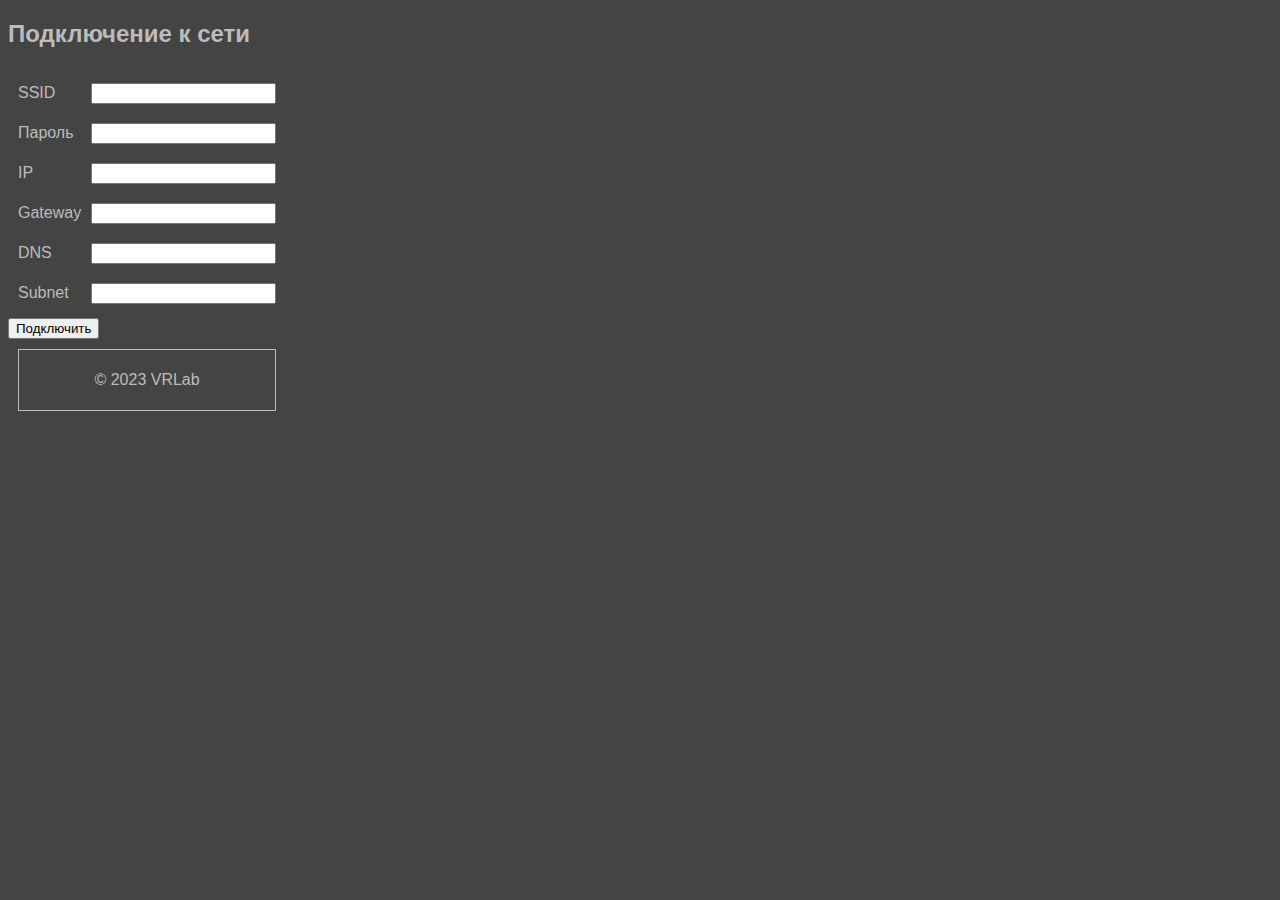
==== data/wifiinit.html @ d2a73d15 "базовая версия" ====
<!DOCTYPE html>
<html lang="en">
	<head>
		<meta charset="UTF-8" />
		<meta name="viewport" content="width=device-width, initial-scale=1.0" />
		<title>Подключение</title>
		<link rel="stylesheet" href="style.css" />
	</head>
	<body>
		<form action="/" method="post">
			<div>
				<h2>Подключение к сети</h2>
			</div>
			<div class="main">
				<div class="field">
					<label for="ssid">SSID</label>
					<input type="text" id="ssid" name="ssid" />
				</div>
				<div class="field">
					<label for="pass">Пароль</label>
					<input type="text" id="pass" name="pass" />
				</div>
				<div class="field">
					<label for="ip">IP</label>
					<input type="text" id="ip" name="ip" />
				</div>
				<div class="field">
					<label for="gateway">Gateway</label>
					<input type="text" id="gateway" name="gateway" />
				</div>
				<div class="field">
					<label for="dns">DNS</label>
					<input type="text" id="dns" name="dns" />
				</div>
				<div class="field">
					<label for="subnet">Subnet</label>
					<input type="text" id="subnet" name="subnet" />
				</div>
				<div>
					<input type="submit" value="Подключить" />
				</div>
				<footer>
					<p>© 2023 VRLab</p>
				</footer>
			</div>
		</form>
	</body>
</html>
---- data/style.css ----
body {
	background-color: #444444;
	font-family: "Segoe UI", Tahoma, Geneva, Verdana, sans-serif;
	color: #bcbcbc;
}

footer {
	display: flex;
	justify-content: center;
	padding: 5px;
	border: #bcbcbc 1px solid;
	margin: 10px;
}

.field {
	clear: both;
	text-align: right;
	line-height: 30px;
	margin: 10px;
}
label {
	float: left;
	padding-right: 10px;
}
.main {
	float: left;
}

input[type="range"] {
	writing-mode: bt-lr; /* IE */
	appearance: slider-vertical;
	width: 20px;
	height: 200px;
	padding: 0 100px;
}

.custom-corners .ui-bar {
	-webkit-border-top-left-radius: inherit;
	border-top-left-radius: inherit;
	-webkit-border-top-right-radius: inherit;
	border-top-right-radius: inherit;
}
.custom-corners .ui-body {
	border-top-width: 0;
	-webkit-border-bottom-left-radius: inherit;
	border-bottom-left-radius: inherit;
	-webkit-border-bottom-right-radius: inherit;
	border-bottom-right-radius: inherit;
}

@keyframes blinking {
	0% {
		background-color: #dedede;
		box-shadow: 0 0 3px #dedede;
	}
	50% {
		background-color: #dcdcdc88;
		box-shadow: 0 0 15px #dcdcdc88;
	}
	100% {
		background-color: #dedede;
		box-shadow: 0 0 3px #dedede;
	}
}

.blinking-btn {
	animation: blinking 1500ms infinite;
}
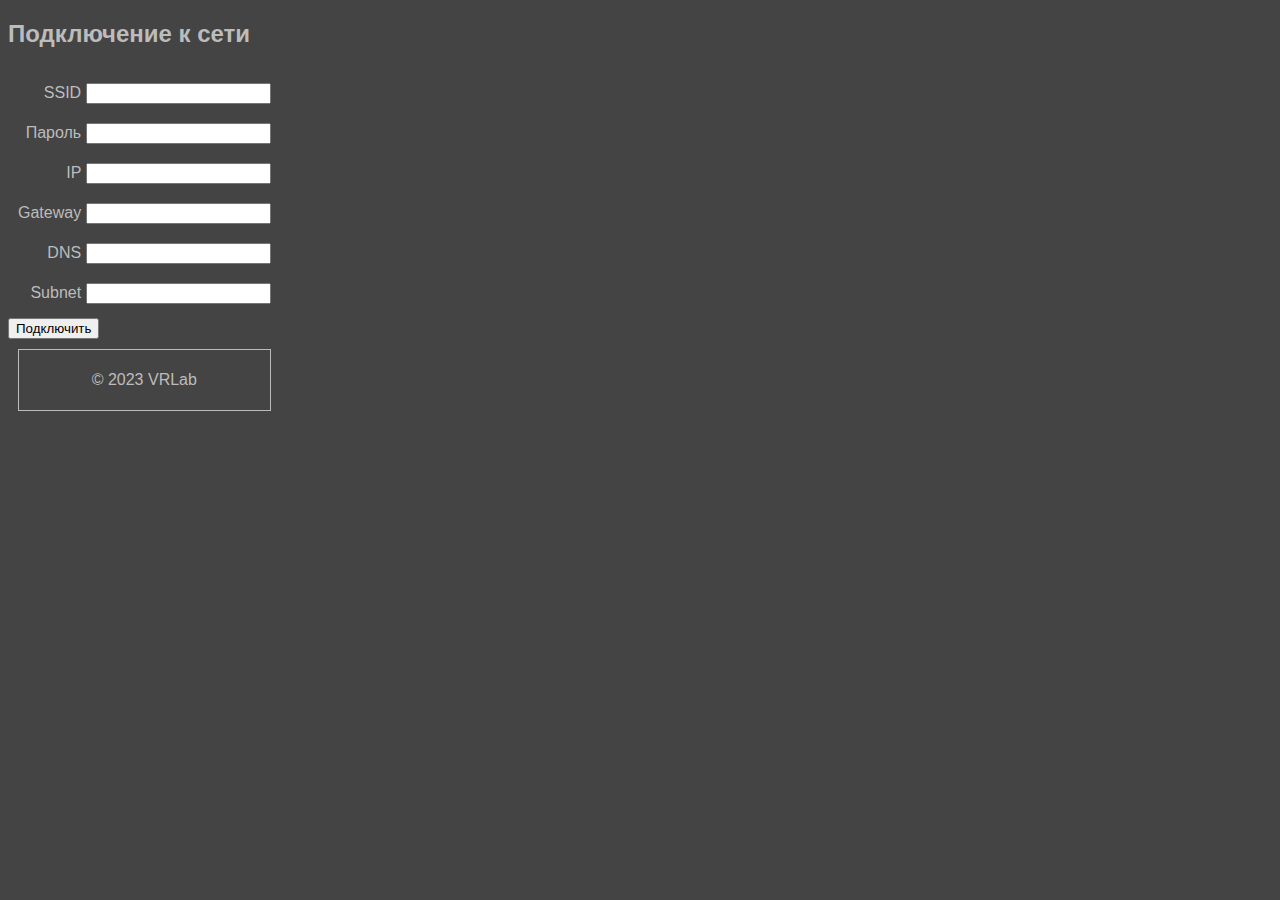
==== commit e6982188: "Изменил имя точки доступа на hostname, добавил сканирование доступных сетей в режима AP" ====
--- a/data/wifiinit.html
+++ b/data/wifiinit.html
@@ -15,6 +15,11 @@
 				<div class="field">
 					<label for="ssid">SSID</label>
 					<input type="text" id="ssid" name="ssid" />
+					<!-- <input list="ssid1" name="ssid1" title="wifi networks" />
+					<datalist id="ssid1">
+						<option value="1"></option>
+						<option value="2"></option>
+					</datalist> -->
 				</div>
 				<div class="field">
 					<label for="pass">Пароль</label>
--- a/data/style.css
+++ b/data/style.css
@@ -18,17 +18,13 @@
 	line-height: 30px;
 	margin: 10px;
 }
-label {
-	float: left;
-	padding-right: 10px;
-}
+
 .main {
 	float: left;
 }
 
 input[type="range"] {
 	writing-mode: bt-lr; /* IE */
-	appearance: slider-vertical;
 	width: 20px;
 	height: 200px;
 	padding: 0 100px;
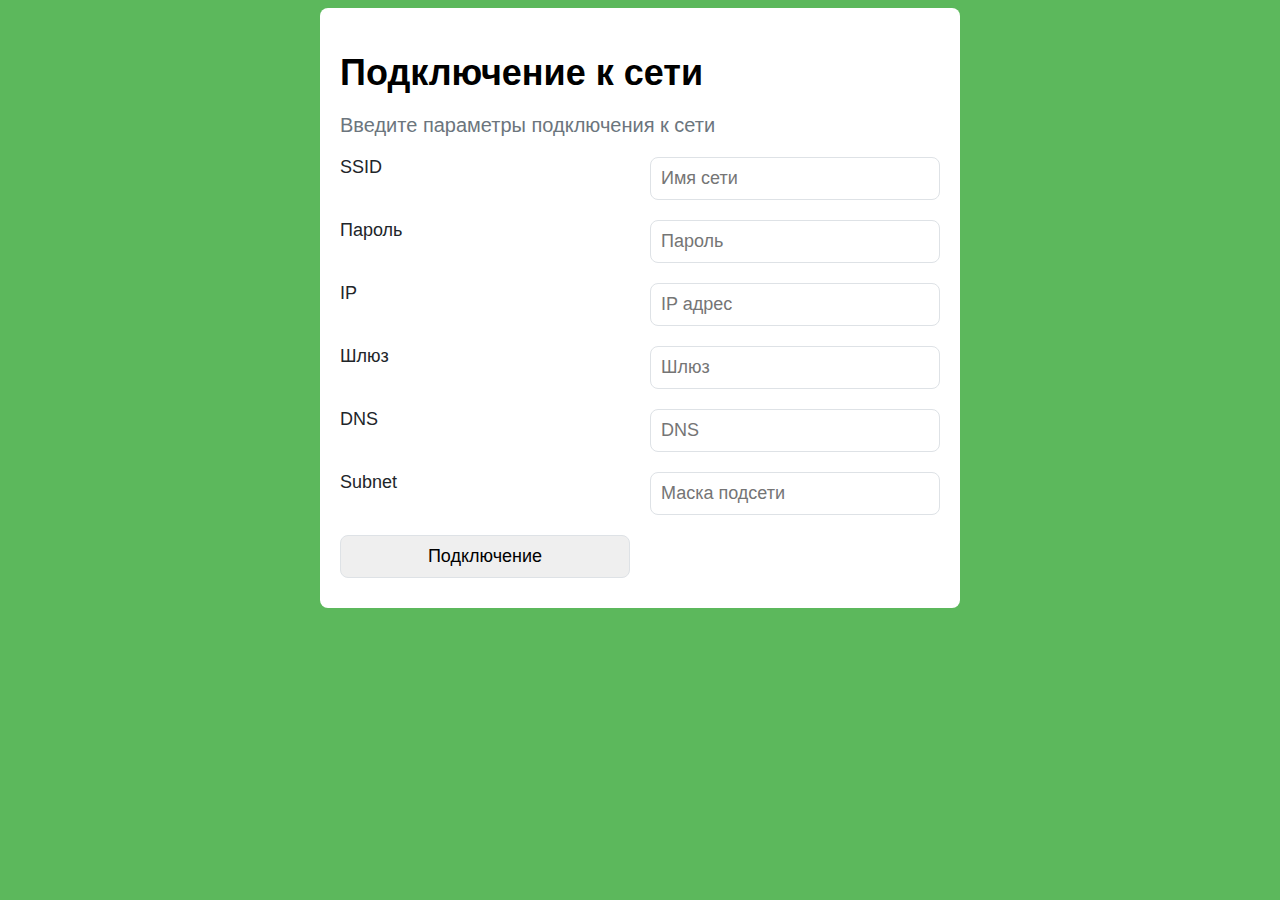
==== commit 79f5554a: "Исправил ошибку в новом wifiinit" ====
--- a/data/wifiinit.html
+++ b/data/wifiinit.html
@@ -3,51 +3,117 @@
 	<head>
 		<meta charset="UTF-8" />
 		<meta name="viewport" content="width=device-width, initial-scale=1.0" />
-		<title>Подключение</title>
-		<link rel="stylesheet" href="style.css" />
+		<title>Инициализация</title>
+		<style>
+			body {
+				background-color: #5cb85c;
+				font-family: Arial, sans-serif;
+			}
+
+			.container {
+				max-width: 600px;
+				margin: auto;
+				padding: 20px;
+				background-color: #fff;
+				border-radius: 8px;
+			}
+
+			.title {
+				font-size: 36px;
+				margin-bottom: 10px;
+			}
+
+			.subtitle {
+				font-size: 20px;
+				color: #6c757d;
+				margin-bottom: 20px;
+			}
+
+			.form {
+				display: grid;
+				grid-template-columns: 1fr 1fr;
+				gap: 20px;
+				margin-bottom: 10px;
+			}
+
+			.form label {
+				font-size: 18px;
+				color: #212529;
+			}
+
+			.form input,
+			.form select,
+			.form textarea {
+				padding: 10px;
+				border: 1px solid #dee2e6;
+				border-radius: 8px;
+				font-size: 18px;
+			}
+
+			.form button {
+				padding: 15px 20px;
+				background-color: #212529;
+				color: #fff;
+				border: none;
+				border-radius: 8px;
+				font-size: 18px;
+				cursor: pointer;
+			}
+		</style>
 	</head>
 	<body>
-		<form action="/" method="post">
-			<div>
-				<h2>Подключение к сети</h2>
-			</div>
-			<div class="main">
-				<div class="field">
-					<label for="ssid">SSID</label>
-					<input type="text" id="ssid" name="ssid" />
-					<!-- <input list="ssid1" name="ssid1" title="wifi networks" />
-					<datalist id="ssid1">
-						<option value="1"></option>
-						<option value="2"></option>
-					</datalist> -->
-				</div>
-				<div class="field">
-					<label for="pass">Пароль</label>
-					<input type="text" id="pass" name="pass" />
-				</div>
-				<div class="field">
-					<label for="ip">IP</label>
-					<input type="text" id="ip" name="ip" />
-				</div>
-				<div class="field">
-					<label for="gateway">Gateway</label>
-					<input type="text" id="gateway" name="gateway" />
-				</div>
-				<div class="field">
-					<label for="dns">DNS</label>
-					<input type="text" id="dns" name="dns" />
-				</div>
-				<div class="field">
-					<label for="subnet">Subnet</label>
-					<input type="text" id="subnet" name="subnet" />
-				</div>
-				<div>
-					<input type="submit" value="Подключить" />
-				</div>
-				<footer>
-					<p>© 2023 VRLab</p>
-				</footer>
-			</div>
-		</form>
+		<div class="container">
+			<h1 class="title">Подключение к сети</h1>
+			<p class="subtitle">Введите параметры подключения к сети</p>
+			<form action="/" method="post" class="form">
+				<label for="ssid">SSID</label>
+				<input
+					type="text"
+					id="ssid"
+					name="ssid"
+					placeholder="Имя сети"
+				/>
+				<label for="pass">Пароль</label>
+				<input
+					type="text"
+					id="pass"
+					name="password"
+					placeholder="Пароль"
+				/>
+				<label for="ip">IP</label>
+				<input type="text" id="ip" name="ip" placeholder="IP адрес" />
+				<label for="ip">Шлюз</label>
+				<input
+					type="text"
+					id="gateway"
+					name="gateway"
+					placeholder="Шлюз"
+				/>
+				<label for="dns">DNS</label>
+				<input type="text" id="dns" name="dns" placeholder="DNS" />
+				<label for="subnet">Subnet</label>
+				<input
+					type="text"
+					id="subnet"
+					name="subnet"
+					placeholder="Маска подсети"
+				/>
+
+				<!-- <label for="pronoun">Pronoun</label>
+				<select id="pronoun" name="pronoun">
+					<option value="">Select your pronoun</option>
+					<option value="he">He</option>
+					<option value="she">She</option>
+					<option value="they">They</option>
+				</select>
+				<label for="message">Message</label>
+				<textarea
+					id="message"
+					name="message"
+					placeholder="Enter your message"
+				></textarea> -->
+				<input type="submit" value="Подключение" />
+			</form>
+		</div>
 	</body>
 </html>
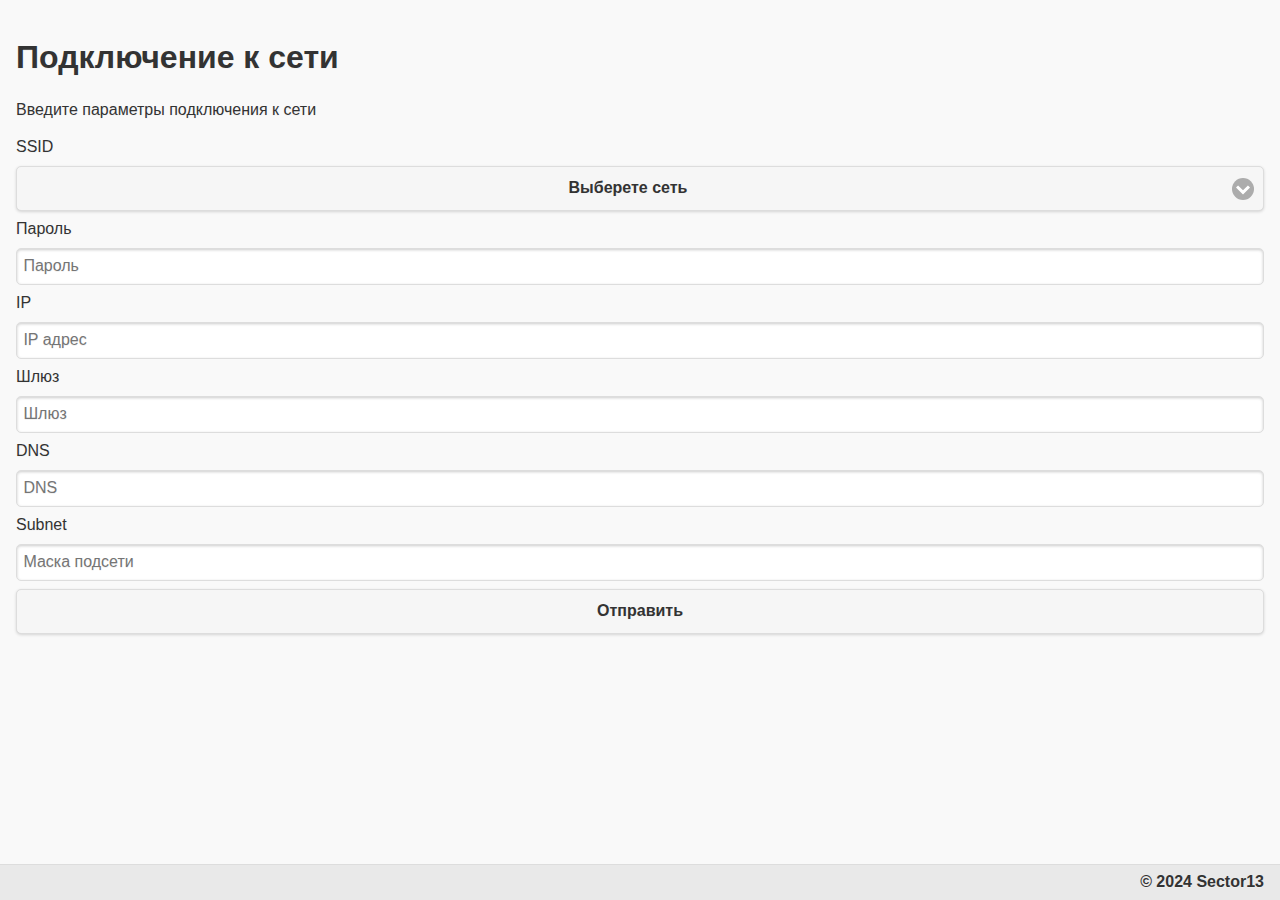
==== commit 9f5cdd2b: "Изменение страницы и способа авторизации с помощью websocket" ====
--- a/data/wifiinit.html
+++ b/data/wifiinit.html
@@ -4,75 +4,86 @@
 		<meta charset="UTF-8" />
 		<meta name="viewport" content="width=device-width, initial-scale=1.0" />
 		<title>Инициализация</title>
-		<style>
-			body {
-				background-color: #5cb85c;
-				font-family: Arial, sans-serif;
+
+		<link rel="stylesheet" href="jquery.mobile-1.4.5.min.css" />
+		<script src="jquery-1.11.1.min.js"></script>
+		<script src="jquery.mobile-1.4.5.min.js"></script>
+
+		<script>
+			var gateway = `ws://${window.location.hostname}/ws`;
+			var websocket;
+			document.addEventListener("DOMContentLoaded", () => {
+				console.log("Autorization page loaded");
+				initWebSocket();
+				// const select = document.getElementById("ssid");
+				// for (let i = 0; i < 5; i++) {
+				// 	const opt = document.createElement("option");
+				// 	opt.value = i;
+				// 	opt.innerHTML = i;
+				// 	select.appendChild(opt);
+				// }
+			});
+
+			// Initialize a WebSocket connection.
+			function initWebSocket() {
+				console.log("Trying to open a WebSocket connection…");
+				websocket = new WebSocket(gateway);
+				websocket.onopen = onSocketOpen;
+				websocket.onclose = onSocketClose;
+				websocket.onmessage = onReceiveMessage;
 			}
 
-			.container {
-				max-width: 600px;
-				margin: auto;
-				padding: 20px;
-				background-color: #fff;
-				border-radius: 8px;
+			// Called when the connection is open.
+			function onSocketOpen() {
+				console.log("Connection opened");
 			}
 
-			.title {
-				font-size: 36px;
-				margin-bottom: 10px;
+			// Called when the connection is closed.
+			function onSocketClose() {
+				console.log("Connection closed");
+				setTimeout(initWebSocket, 2000);
 			}
-
-			.subtitle {
-				font-size: 20px;
-				color: #6c757d;
-				margin-bottom: 20px;
+			function onReceiveMessage(event) {
+				var data = [];
+				data = JSON.parse(event.data);
+				console.log("esp message: " + data);
+				const select = document.getElementById("ssid");
+				for (var i = 0; i < data.lenght; i++) {
+					console.log(data[i]);
+					const opt = document.createElement("option");
+					opt.value = data[i];
+					opt.innerHTML = data[i];
+					select.appendChild(opt);
+				}
 			}
-
-			.form {
-				display: grid;
-				grid-template-columns: 1fr 1fr;
-				gap: 20px;
-				margin-bottom: 10px;
+			function onSubmit() {
+				console.log("Submit form");
+				var msg = {
+					cmd: "auth",
+					ssid: document.getElementById("ssid").value,
+					pass: document.getElementById("pass").value,
+					ip: document.getElementById("ip").value,
+					gateway: document.getElementById("gateway").value,
+					dns: document.getElementById("dns").value,
+					subnet: document.getElementById("subnet").value,
+				};
+				console.log("Msg:", msg);
+				websocket.send(JSON.stringify(msg));
 			}
-
-			.form label {
-				font-size: 18px;
-				color: #212529;
-			}
-
-			.form input,
-			.form select,
-			.form textarea {
-				padding: 10px;
-				border: 1px solid #dee2e6;
-				border-radius: 8px;
-				font-size: 18px;
-			}
-
-			.form button {
-				padding: 15px 20px;
-				background-color: #212529;
-				color: #fff;
-				border: none;
-				border-radius: 8px;
-				font-size: 18px;
-				cursor: pointer;
-			}
-		</style>
+		</script>
 	</head>
 	<body>
-		<div class="container">
-			<h1 class="title">Подключение к сети</h1>
-			<p class="subtitle">Введите параметры подключения к сети</p>
-			<form action="/" method="post" class="form">
+		<!-- Main page -->
+		<div data-role="page" style="overflow: hidden">
+			<!-- Main page content -->
+			<div data-role="main" class="ui-content jqm-content jqm-fullwidth">
+				<h1>Подключение к сети</h1>
+				<p>Введите параметры подключения к сети</p>
+
 				<label for="ssid">SSID</label>
-				<input
-					type="text"
-					id="ssid"
-					name="ssid"
-					placeholder="Имя сети"
-				/>
+				<select id="ssid" name="ssid">
+					<option value="">Выберете сеть</option>
+				</select>
 				<label for="pass">Пароль</label>
 				<input
 					type="text"
@@ -99,21 +110,30 @@
 					placeholder="Маска подсети"
 				/>
 
-				<!-- <label for="pronoun">Pronoun</label>
-				<select id="pronoun" name="pronoun">
-					<option value="">Select your pronoun</option>
-					<option value="he">He</option>
-					<option value="she">She</option>
-					<option value="they">They</option>
-				</select>
-				<label for="message">Message</label>
-				<textarea
-					id="message"
-					name="message"
-					placeholder="Enter your message"
-				></textarea> -->
-				<input type="submit" value="Подключение" />
-			</form>
+				<button
+					type="button"
+					id="submit"
+					name="submit"
+					onclick="onSubmit()"
+				>
+					Отправить
+				</button>
+
+				<!--Footer-->
+				<div
+					data-role="footer"
+					id="footer1"
+					data-position="fixed"
+					class="red-footer"
+				>
+					<div class="ui-bar">
+						<h7 style="float: right">© 2024 Sector13</h7>
+					</div>
+				</div>
+				<!--/Footer-->
+			</div>
+			<!--/main page content-->
 		</div>
+		<!--/main page-->
 	</body>
 </html>
